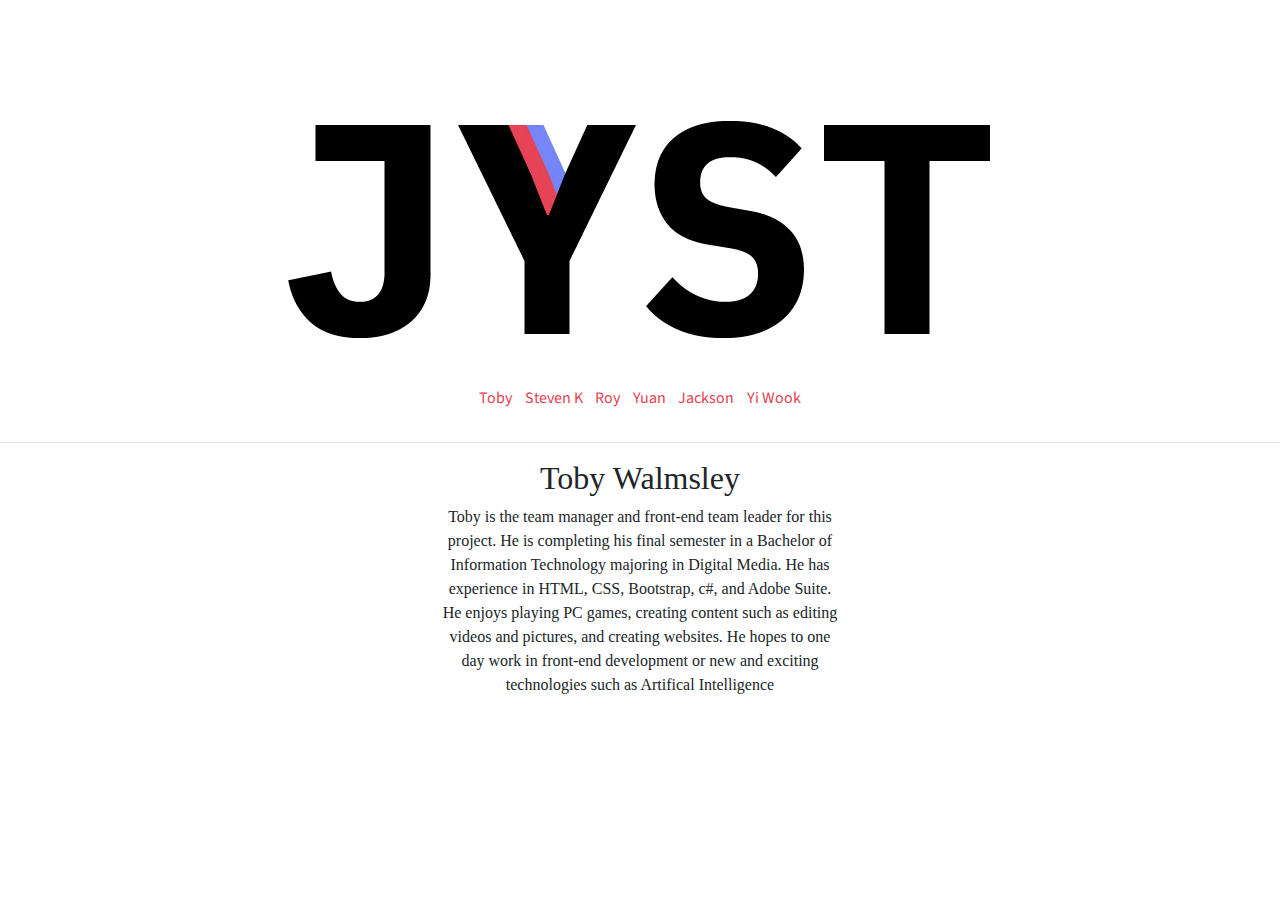
==== toby.html @ 0efe4c34 "team up" ====
<!doctype html>
<html>
<head>
<meta charset="utf-8">
<title>JYST - Toby</title>
<style type="text/css">
@import url("teamcss.css");
@import url("bootstrap.css");
@import url('https://fonts.googleapis.com/css?family=Source+Sans+Pro')
</style>
<script>var __adobewebfontsappname__="dreamweaver"</script>
<script src="http://use.edgefonts.net/source-sans-pro:n4,n2:default.js" type="text/javascript"></script>
</head>
	<body>
	<img src="jyst-social-square.jpg" class="rounded mx-auto d-block" alt="" width="735" height="296">
	<nav>
		<div class="d-flex nav">
 	 <ul class="list-inline mx-auto justify-content-center">
   	 	<li class="list-inline-item"><a href="#">Toby</a></li>
    	<li class="list-inline-item"><a href="#">Steven K</a></li>
    	<li class="list-inline-item"><a href="#">Roy</a></li>
    	<li class="list-inline-item"><a href="#">Yuan</a></li>
    	<li class="list-inline-item"><a href="#">Jackson</a></li>    
		<li class="list-inline-item"><a href="#">Yi Wook</a></li> 
 	 </ul>
</div>
	</nav>
	<hr>
		<div class="blurb">
			<h2 class="text-center">Toby Walmsley</h2>
			<p class="text-center">Toby is the team manager and front-end team leader for this project. He is completing his final semester in a Bachelor of Information Technology  majoring in Digital Media. He has experience in HTML, CSS, Bootstrap, c#, and Adobe Suite. He enjoys playing PC games, creating content such as editing videos and pictures, and creating websites. He hopes to one day work in front-end development or new and exciting technologies such as Artifical Intelligence</p>   
		</div>	
</body>
</html>
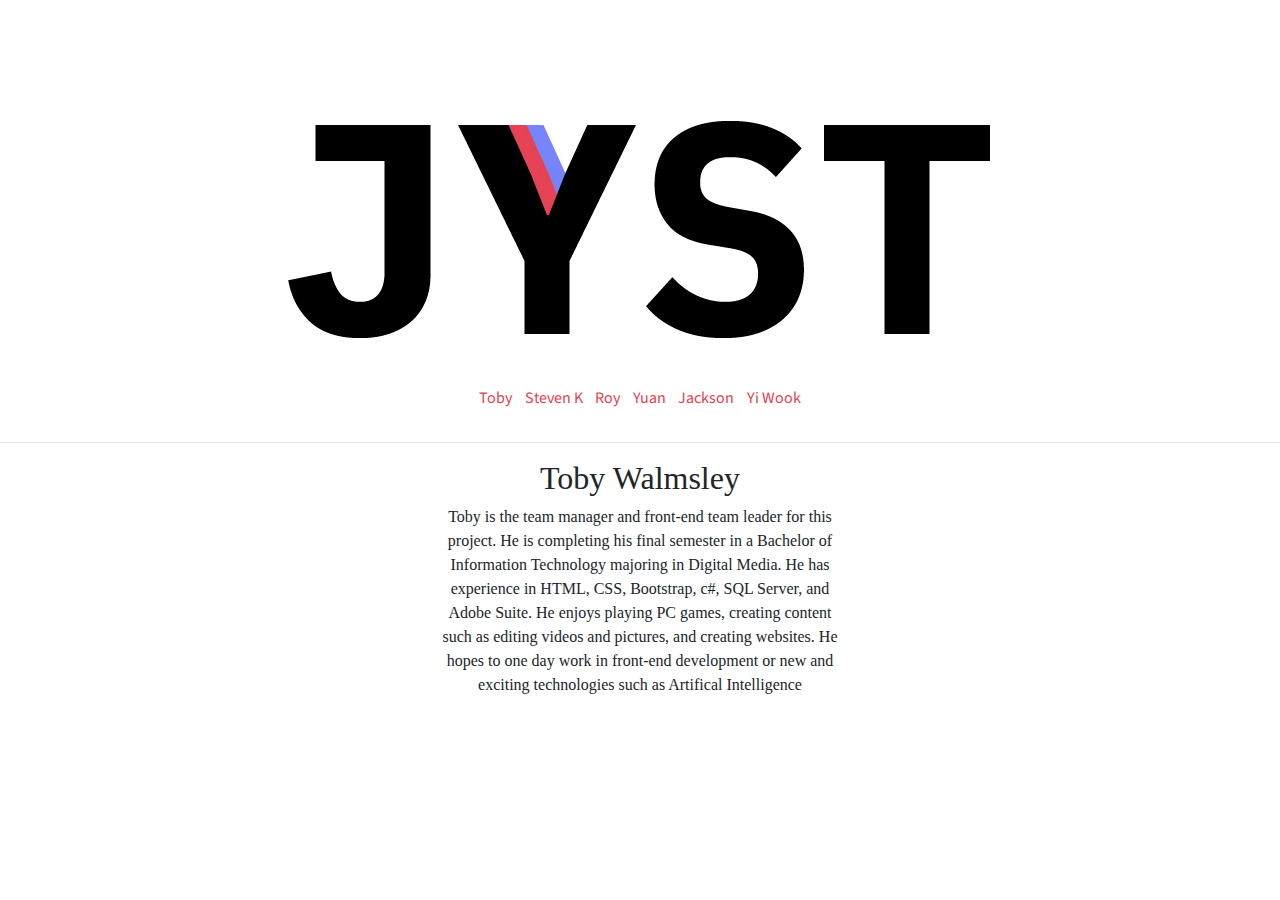
==== commit 0ea4c39c: "k" ====
--- a/toby.html
+++ b/toby.html
@@ -9,7 +9,7 @@
 @import url('https://fonts.googleapis.com/css?family=Source+Sans+Pro')
 </style>
 <script>var __adobewebfontsappname__="dreamweaver"</script>
-<script src="http://use.edgefonts.net/source-sans-pro:n4,n2:default.js" type="text/javascript"></script>
+<script src="https://use.edgefonts.net/source-sans-pro:n4,n2:default.js" type="text/javascript"></script>
 </head>
 	<body>
 	<img src="jyst-social-square.jpg" class="rounded mx-auto d-block" alt="" width="735" height="296">
@@ -27,8 +27,8 @@
 	</nav>
 	<hr>
 		<div class="blurb">
-			<h2 class="text-center">Toby Walmsley</h2>
-			<p class="text-center">Toby is the team manager and front-end team leader for this project. He is completing his final semester in a Bachelor of Information Technology  majoring in Digital Media. He has experience in HTML, CSS, Bootstrap, c#, and Adobe Suite. He enjoys playing PC games, creating content such as editing videos and pictures, and creating websites. He hopes to one day work in front-end development or new and exciting technologies such as Artifical Intelligence</p>   
+			<h2 class="text-center" style="font-family: 'source-sans-pro';">Toby Walmsley</h2>
+			<p class="text-center">Toby is the team manager and front-end team leader for this project. He is completing his final semester in a Bachelor of Information Technology  majoring in Digital Media. He has experience in HTML, CSS, Bootstrap, c#, SQL Server, and Adobe Suite. He enjoys playing PC games, creating content such as editing videos and pictures, and creating websites. He hopes to one day work in front-end development or new and exciting technologies such as Artifical Intelligence</p>   
 		</div>	
 </body>
 </html>